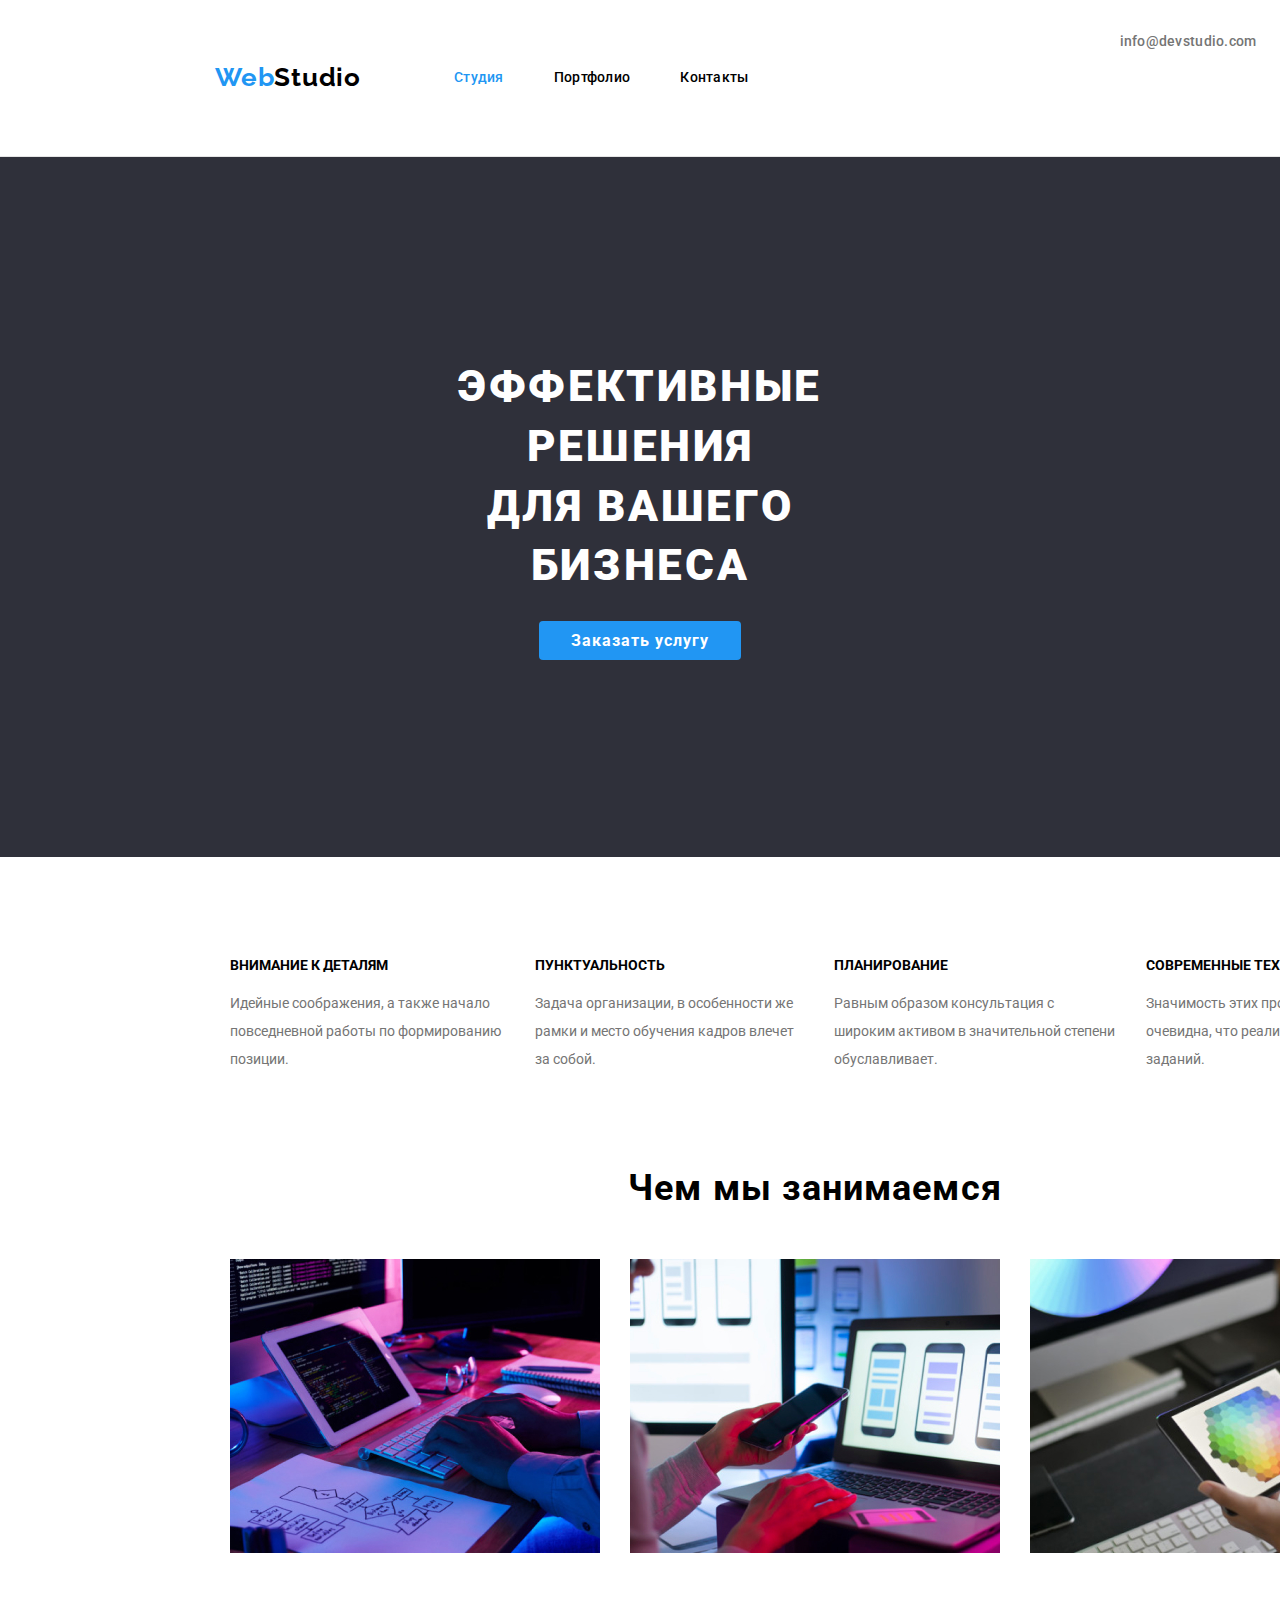
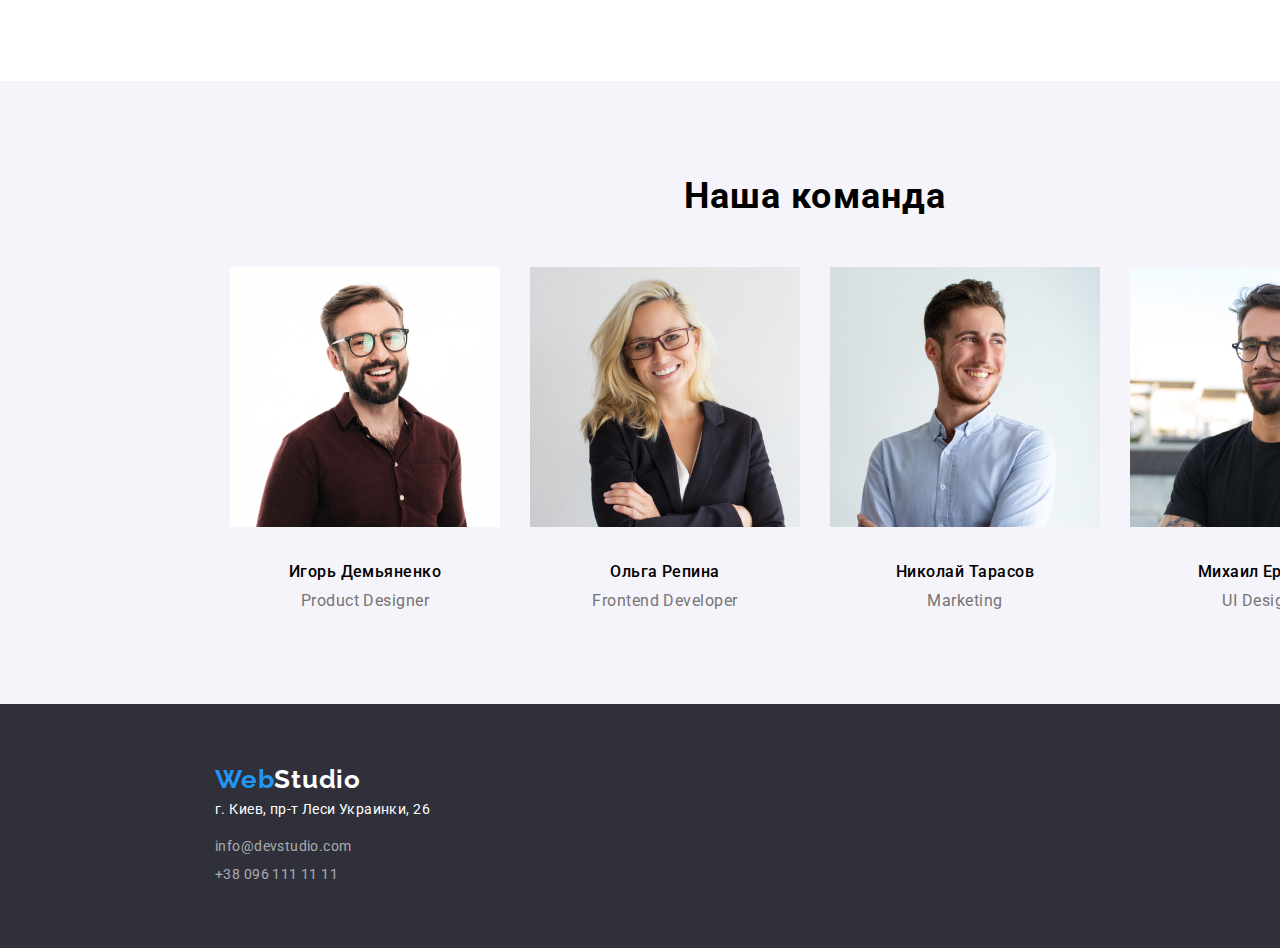
==== index.html @ 15e568a7 "Правки по ДЗ" ====
<!DOCTYPE html>
<html lang="ru">
<head>
    <meta charset="UTF-8">
    <meta name="viewport" content="width=device-width, initial-scale=1.0">
    <title>Document</title>
    <link rel="stylesheet" href="https://cdnjs.cloudflare.com/ajax/libs/modern-normalize/1.0.0/modern-normalize.css">
    <link rel="preconnect" href="https://fonts.gstatic.com">
    <link rel="stylesheet"
        href="https://fonts.googleapis.com/css2?family=Raleway:wght@700&family=Roboto:wght@400;500;700;900&display=swap">
    <link rel="stylesheet" href="css/styles.css">
</head>
<body>
    <!--шапка сайта-->
            <header class="header">
                <!--блок навигации-->
                <div class="top">
        <div class="main-nav">
            <nav class="nav">
                 <a href="" class="logo"> <span class="accent">Web</span>Studio</a>
        <!--ссылки на другие страницы-->
        
               <ul class="site-nav none">
                   <li class="item"> 
                <a href="index.html" class="link current"> Студия </a> 
            </li>
            <li class="item"> 
                <a href="portfolio.html" class="link"> Портфолио </a> 
            </li>
            <li class="item"> 
                <a href="" class="link"> Контакты </a> 
            </li>
            </ul>
   
        </nav>
        <!--ссылки на контакты-->
         <ul class="auth-nav">
             <li class="item"> <a href="mailto:info@devstudio.com" class="mail-tel"> info@devstudio.com </a> </li>
             <li class="item"> <a href="tel:+380961111111" class="mail-tel"> +38 096 111 11 11 </a> </li>
          </ul>
    </div>    
    </div>
        </header>
        <!--главный заголовок-->
                    <section class="banner"> 
                <h1 class="main-title"> <div>Эффективные решения</div>для вашего бизнеса </h1>
                <a href="" class="button"> Заказать услугу </a>
            </section>
               <!--основная часть сайта-->
            
        <main>
            <!--блок особенностей, буллеты-->
            <section class="bullet">
                <div class="container section">
                <div class="bullets">
                <ul class="bullet-main none">
                    <li class="bullet-item">
                        <h3 class="bullet-title"> ВНИМАНИЕ К ДЕТАЛЯМ </h3>
                        <p class="bullet-description"> Идейные соображения, а также начало повседневной работы по формированию позиции. </p>
                    </li>
                    <li class="bullet-item">                
                        <h3 class="bullet-title">  ПУНКТУАЛЬНОСТЬ </h3>
                        <p class="bullet-description"> Задача организации, в особенности же рамки и место обучения кадров влечет за собой. </p>
                    </li>
                    <li class="bullet-item">
                        <h3 class="bullet-title"> ПЛАНИРОВАНИЕ </h3>
                        <p class="bullet-description"> Равным образом консультация с широким активом в значительной степени обуславливает. </p>
                    </li>
                    <li class="bullet-item">
                        <h3 class="bullet-title"> СОВРЕМЕННЫЕ ТЕХНОЛОГИИ </h3>
                        <p class="bullet-description"> Значимость этих проблем настолько очевидна, что реализация плановых заданий. </p>
                    </li>
                </ul>
                </div>
                </div>
            </section>
            <section class="direct">
                <!--блок направлений работы-->
                <div class="container section">
                <h2 class="direct-title">Чем мы занимаемся</h2>
                <ul class="direct-main none">
                    <li class="direct-image"> <img src="images/box1.jpg" alt="Laptop" width="370"> </li>
                    <li class="direct-image"> <img src="images/box2.jpg" alt="Mobile phone" width="370"> </li>
                    <li class="direct-image"> <img src="images/box3.jpg" alt="Tablet" width="370"> </li>                         
                </ul>
                </div>
            </section>
            <section class="hero">
                <!--блок герои-->
                <div class="container section">
                <h2 class="hero-title"> Наша команда </h2>
                <ul class="hero-main none">
                    <li class="hero-item">
                        <img src="images/igor.jpg" alt="Игорь Демьяненко" width="270" class="hero-image">
                        <h4 class="hero-name"> Игорь Демьяненко </h4>
                        <p class="hero-description"> Product Designer </p>
                </li>
                    <li class="hero-item">
                        <img src="images/olga.jpg" alt="Ольга Репина" width="270" class="hero-image">
                        <h4 class="hero-name"> Ольга Репина </h4>
                        <p class="hero-description"> Frontend Developer </p>
                </li>
                    <li class="hero-item">
                        <img src="images/nicolay.jpg" alt="Николай Тарасов" width="270" class="hero-image">
                        <h4 class="hero-name"> Николай Тарасов </h4>
                        <p class="hero-description"> Marketing </p>
                </li>
                    <li class="hero-item">
                        <img src="images/michael.jpg" alt="Михаил Ермаков" width="270" class="hero-image">
                        <h4 class="hero-name"> Михаил Ермаков </h4>
                        <p class="hero-description"> UI Designer </p>
                </li>
                </ul>
                </div>
            </section>
        </main>
        
        <!--подвал сайта-->
    <footer class="footer">
    <a href="" class="logo-footer"> <span class="accent">Web</span>Studio</a>
    <!--блок контактов в подвале-->
    <ul class="none">
        <li>
            <p class="address"> г. Киев, пр-т Леси Украинки, 26 </p>
        </li>
        <li> <a href="mailto:info@devstudio.com" class="contact mail"> info@devstudio.com </a> </li>
        <li> <a href="tel:+380961111111" class="contact"> +38 096 111 11 11 </a> </li>
    </ul>
    </footer>
</div>
</body>
</html>
---- css/styles.css ----
:root {
  --title-text-color: #212121;
  --primary-text-color: #757575;
  --accent-color: #2196f3;
}

html {
  box-sizing: border-box;
}

*,
*::before,
*::after {
  box-sizing: inherit;
}

body {
  font-family: 'Roboto', sans-serif;
  color: var(--text-title-color);
  background-color: #ffffff;
}
li {
  list-style-type: none;
  padding: 0px;
  margin: 0px;
}
a {
  text-decoration: none;
}
ul {
  margin-top: 0;
  margin-bottom: 0;
}

.container {
  width: 1200px;
  padding-left: 15px;
  padding-right: 15px;
  margin-left: auto;
  margin-right: auto;
}
/*блок навигации и контакты*/

.main-nav {
  display: flex;
  align-items: center;
}

.site-nav {
  display: flex;
  align-items: center;
  margin-left: 93px;
}

.site-nav .item:not(:last-child) {
  margin-right: 50px;
}
/*.site-nav.link {
  display: block;
  padding-top: 32px;
  padding-bottom: 32px;
}*/

.top {
  /* height: 80px;
  left: 0px;
  top: 0px;*/

  font-family: 'Roboto', sans-serif;
  color: var(--text-title-color);
  background-color: #ffffff;
}

.header {
  display: flex;
  border-bottom: 1px solid #e5e5e5;
}
.nav {
  display: flex;
  margin-top: 24px;
  margin-bottom: 25px;
  margin-left: 215px;
  margin-right: auto;
}
.logo {
  font-family: 'Raleway', sans-serif;
  font-weight: 700;
  font-size: 26px;
  line-height: 1.19;
  letter-spacing: 0.03em;
  color: #000000;
}

.accent {
  color: var(--accent-color);
}
.logo:hover,
.logo:focus {
  color: var(--accent-color);
}
.link {
  font-family: 'Roboto', sans-serif;
  font-weight: 500;
  font-size: 14px;
  line-height: 1.14;
  letter-spacing: 0.02em;

  color: var(--text-title-color);
}
.link:hover,
.link:focus {
  color: var(--accent-color);
}

.link.current {
  color: var(--accent-color);
}
.auth-nav {
  display: flex;
  margin-left: 331px;
  margin-top: 32px;
  margin-bottom: 32px;
  /*margin-right: 215px;*/
}
.auth-nav .item + .item {
  margin-left: 50px;
}

.mail-tel {
  font-family: 'Roboto', sans-serif;
  font-weight: 500;
  font-size: 14px;
  line-height: 1.14;
  letter-spacing: 0.02em;
  color: var(--primary-text-color);
}

.mail-tel:hover,
.mail-tel:focus {
  color: var(--accent-color);
}

/*главный баннер сайта*/
.main-title {
  margin-top: 0;
  margin-bottom: 30px;

  font-weight: 900;
  font-size: 44px;
  line-height: 1.36;

  letter-spacing: 0.06em;
  text-transform: uppercase;

  font-family: 'Roboto', sans-serif;
  color: #ffffff;
}

.button {
  font-weight: 700;
  font-size: 16px;
  line-height: 1.9;
  min-width: 200px;

  display: inline;
  align-items: center;

  font-family: 'Roboto', sans-serif;
  color: #ffffff;
  background-color: var(--accent-color);
  letter-spacing: 0.06em;

  cursor: pointer;

  border-radius: 4px;
  padding: 10px 32px;
}
.banner {
  /*width: 1600px;*/
  padding: 200px 452px;
  left: 0px;
  top: 80px;

  text-align: center;

  background-color: #2f303a;
}

.section {
  /*padding-top: 94px;
  padding-bottom: 0;*/
  margin: 0;

  /* width: 1200px;
  padding-left: 15px;
  padding-right: 15px;
  margin-left: auto;
  margin-right: auto;*/
}
.section-portfolio {
  padding-left: 215px;
  padding-right: 215px;
  padding-bottom: 94px;
}
/*блок особенностей,буллеты*/

.bullet {
  padding: 94px 215px 0;
}
.bullets {
  display: flex;
  padding: 0;
}

.bullet-main {
  display: flex;
  padding: 0;
}

.bullet-item:not(:first-child) {
  margin-left: 30px;
}

.bullet-title {
  margin-top: 0;
  margin-bottom: 10px;

  font-family: 'Roboto', sans-serif;
  font-weight: 700;
  font-size: 14px;
  line-height: 2;

  color: var(--text-title-color);
}
.bullet-description {
  margin-top: 0;
  margin-bottom: 0;

  font-family: 'Roboto', sans-serif;
  font-weight: 400;
  font-size: 14px;
  line-height: 2;

  color: var(--primary-text-color);
}

/*блок направлений работы + блок герои*/

.direct-main {
  display: flex;
}
.direct {
  padding: 94px 215px;
}

.direct-image {
  width: 370px;
  margin-right: 30px;
  margin-bottom: 30px;
}

.direct-image:last-child {
  margin-right: 0;
}
.direct-title,
.hero-title {
  margin-top: 0;
  margin-bottom: 50px;
  align-items: center;

  font-family: 'Roboto', sans-serif;
  font-weight: 700;
  font-size: 36px;
  line-height: 1.17;
  text-align: center;
  letter-spacing: 0.03em;

  color: var(--text-title-color);
}
/*блок герои*/

.hero-main {
  display: flex;
}
.hero {
  padding: 94px 215px;

  background-color: #f5f4fa;
}
.hero-image {
  margin-bottom: 30px;
}

.hero-item:not(:last-child) {
  margin-right: 30px;
}
.hero-item {
  align-content: center;
}
.hero-name {
  margin-top: 0;
  margin-bottom: 10px;

  font-family: 'Roboto', sans-serif;
  font-weight: 500;
  font-size: 16px;
  line-height: 1.19;
  text-align: center;
  letter-spacing: 0.03em;

  color: var(--text-title-color);
}
.hero-description {
  margin-top: 0;
  margin-bottom: 0;

  font-family: 'Roboto', sans-serif;
  font-weight: 400;
  font-size: 16px;
  line-height: 1.19;
  text-align: center;
  letter-spacing: 0.03em;

  color: var(--primary-text-color);
}

/*подвал сайта*/
.none {
  padding: 0;
}

.footer {
  padding-top: 60px;
  padding-bottom: 60px;
  padding-left: 215px;
  padding-right: auto;

  background: #2f303a;
}

.logo-footer {
  margin-bottom: 20px;

  font-family: 'Raleway', sans-serif;
  font-weight: 700;
  font-size: 26px;
  line-height: 1.19;
  letter-spacing: 0.03em;
  color: #ffffff;
}
.address {
  margin-top: 0;
  margin-bottom: 9px;

  font-family: 'Roboto', sans-serif;
  font-weight: 400;
  font-size: 14px;
  line-height: 2;
  letter-spacing: 0.03em;

  color: #ffffff;
}
.contact {
  font-family: 'Roboto', sans-serif;
  font-weight: 400;
  font-size: 14px;
  line-height: 2;
  letter-spacing: 0.03em;

  color: rgba(255, 255, 255, 0.6);
}
.mail {
  margin-bottom: 6px;
}
/*скрытый заголовок*/
.hide {
  visibility: hidden;
}
/*основная часть страницы "портфолио"*/

/*кнопки-фильтры*/
.button-list {
  display: flex;
  justify-content: center;
}

.filter {
  font-family: 'Roboto', sans-serif;
  font-weight: 500;
  font-size: 16px;
  line-height: 1.6;

  display: inline;
  align-items: center;
  text-align: center;
  letter-spacing: 0.03em;

  color: var(--text-title-color);
  cursor: pointer;

  border-radius: 4px;
  padding: 6px 22px;
  margin-bottom: 50px;
}

.button-item:not(:last-child) {
  margin-right: 8px;
}

/*панель проектов*/

/*.project-image {
  margin-bottom: 20px;
}*/
.project-title {
  margin-top: 0;
  margin-bottom: 4px;

  font-family: 'Roboto', sans-serif;
  font-weight: 700;
  font-size: 18px;
  line-height: 2;

  letter-spacing: 0.06em;

  color: var(--text-title-color);
}
.project-description {
  margin-top: 0;
  margin-bottom: 0;

  font-family: 'Roboto', sans-serif;
  font-weight: 400;
  font-size: 16px;
  line-height: 1.9;

  letter-spacing: 0.03em;

  color: var(--primary-text-color);
}
.project-item {
  padding: 20px 24px;
}
.projects {
  display: flex;
  flex-wrap: wrap;
}
.project-items {
  width: 370px;
  margin-right: 30px;
  margin-bottom: 30px;
  border: 1px solid #eeeeee;
}
.project-items:nth-child(3n) {
  margin-right: 0;
}

.project-items:nth-last-child(-n + 3) {
  margin-bottom: 0;
}
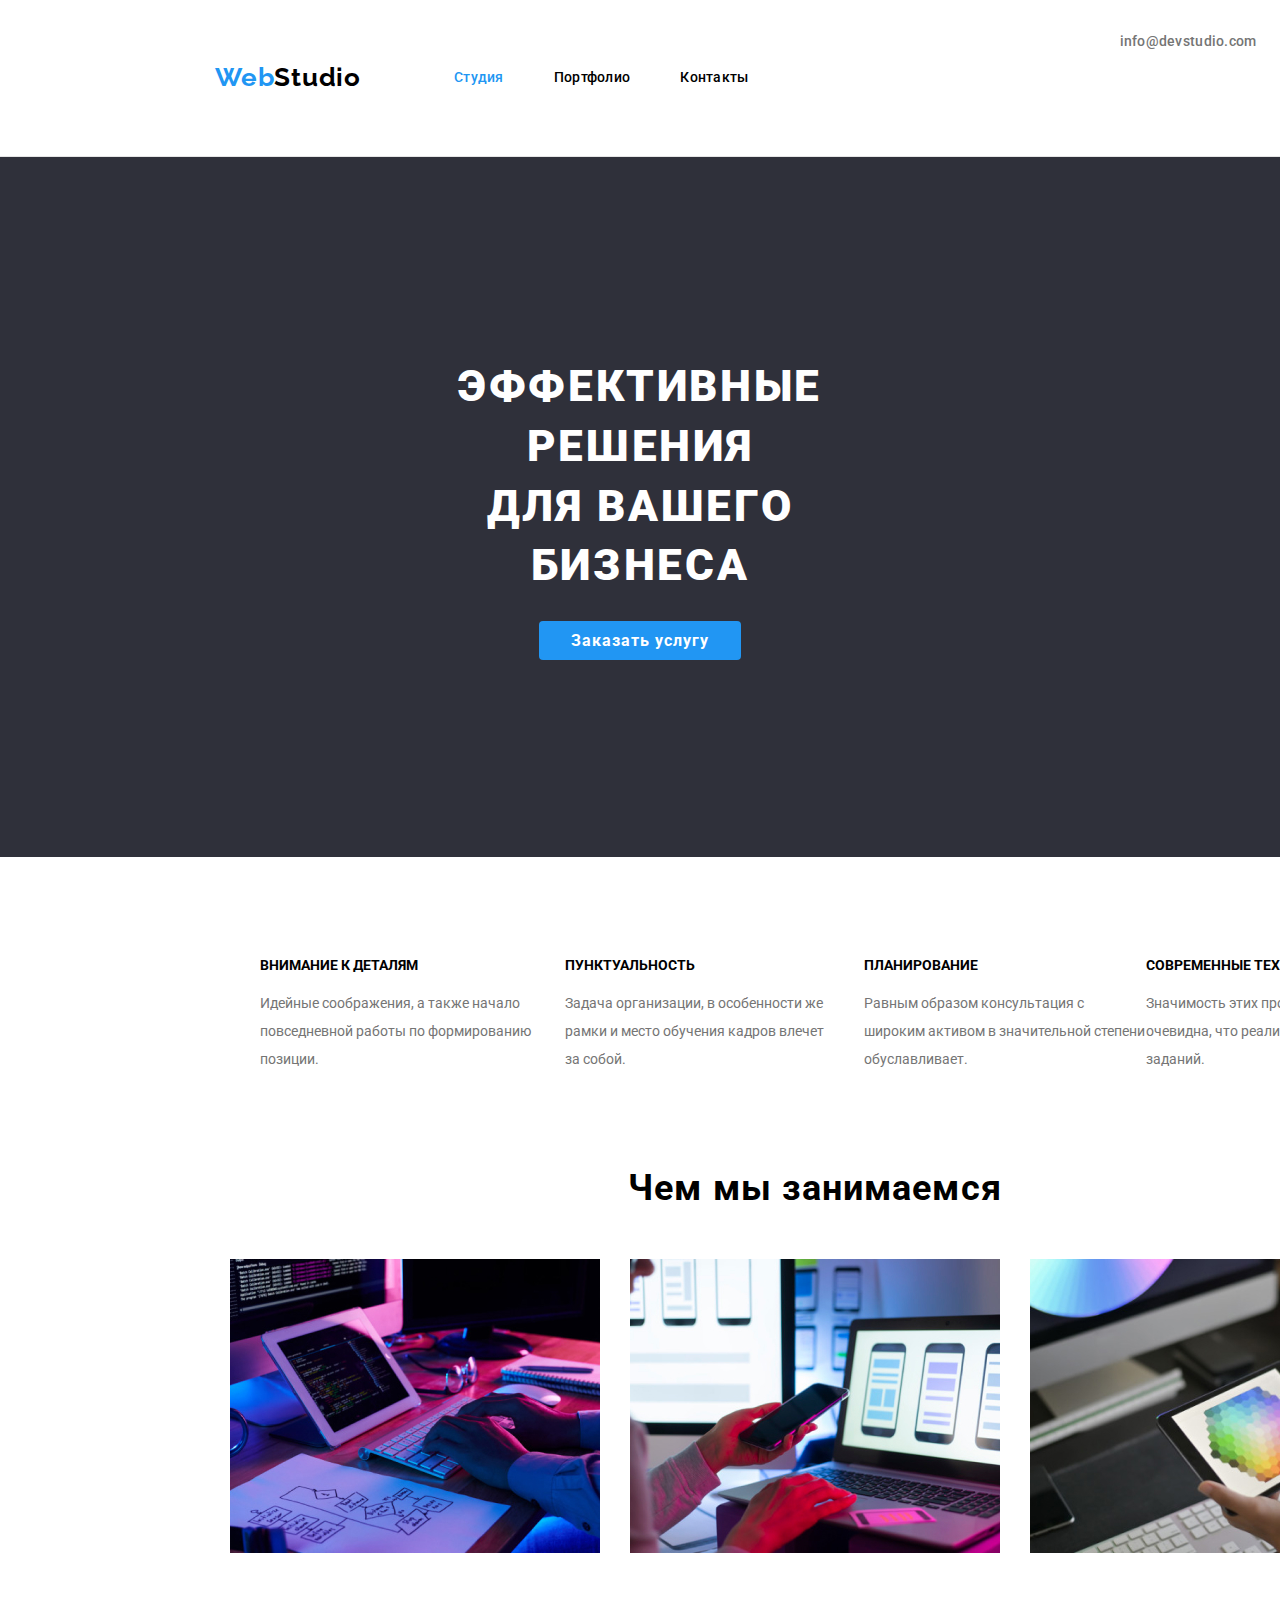
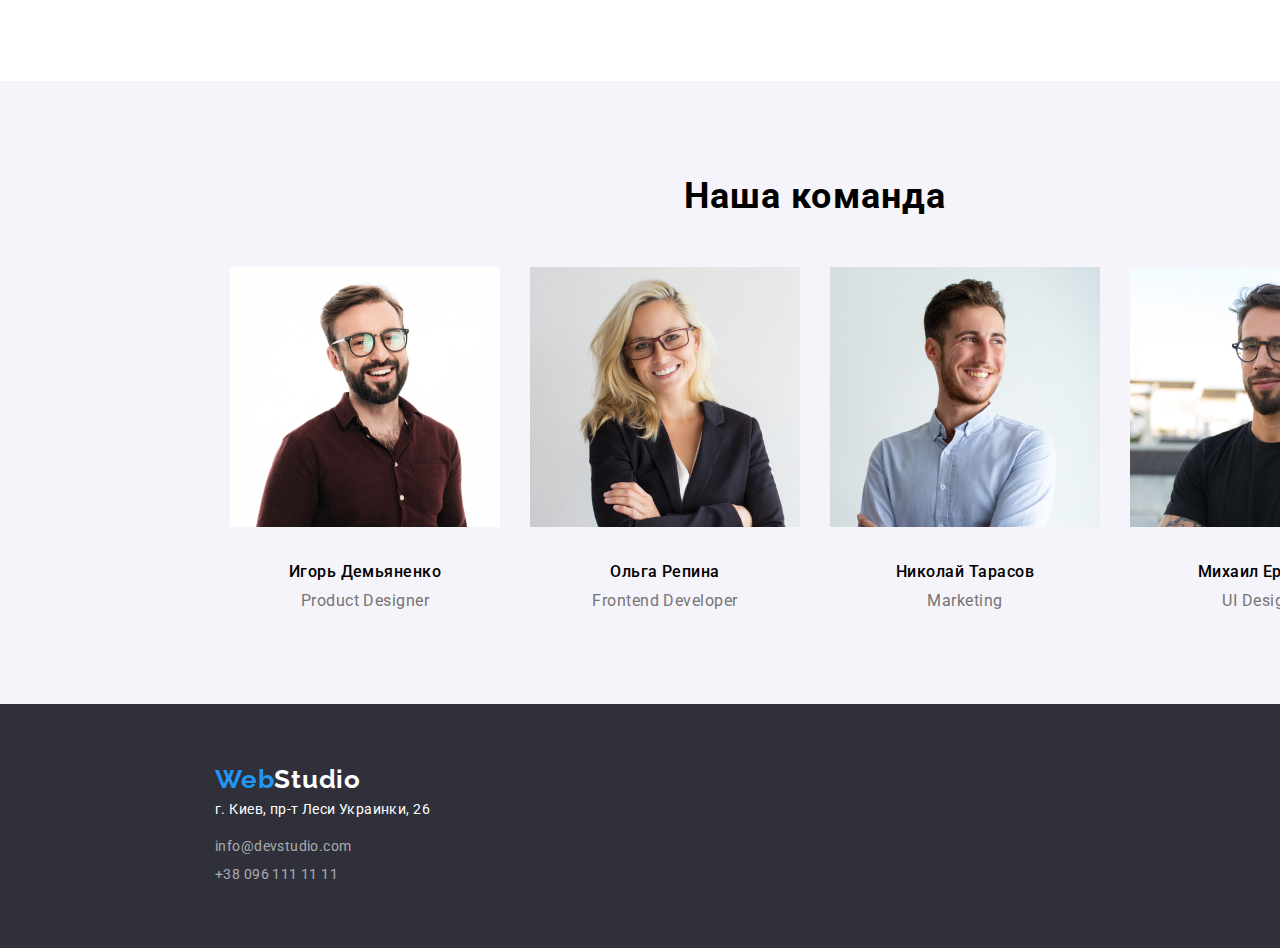
==== commit 9bd70148: "Правка для валидатора" ====
--- a/index.html
+++ b/index.html
@@ -43,7 +43,7 @@
         </header>
         <!--главный заголовок-->
                     <section class="banner"> 
-                <h1 class="main-title"> <div>Эффективные решения</div>для вашего бизнеса </h1>
+                <h1 class="main-title"><div>Эффективные решения</div>для вашего бизнеса</h1>
                 <a href="" class="button"> Заказать услугу </a>
             </section>
                <!--основная часть сайта-->
@@ -127,6 +127,6 @@
         <li> <a href="tel:+380961111111" class="contact"> +38 096 111 11 11 </a> </li>
     </ul>
     </footer>
-</div>
+
 </body>
 </html>--- a/css/styles.css
+++ b/css/styles.css
@@ -217,7 +217,7 @@
   padding: 0;
 }
 
-.bullet-item:not(:first-child) {
+.bullet-item:not(:last-child) {
   margin-left: 30px;
 }
 
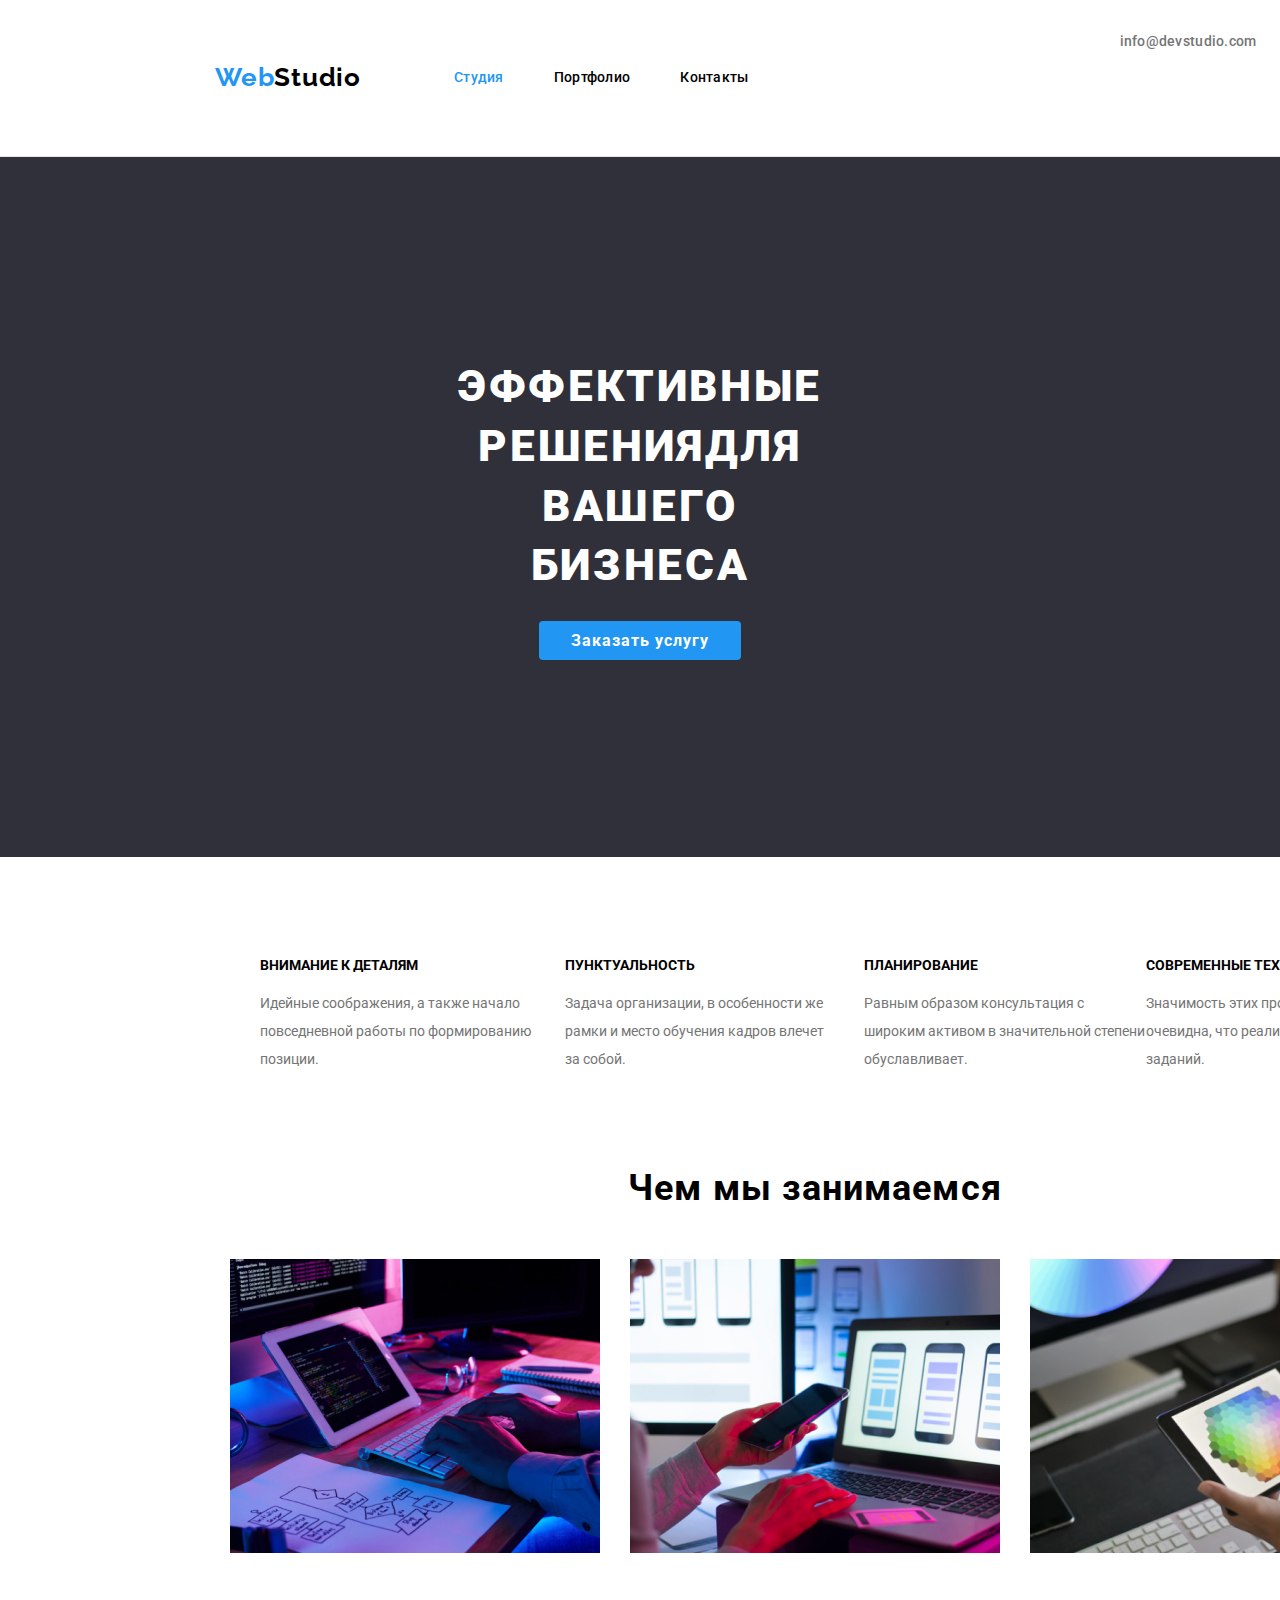
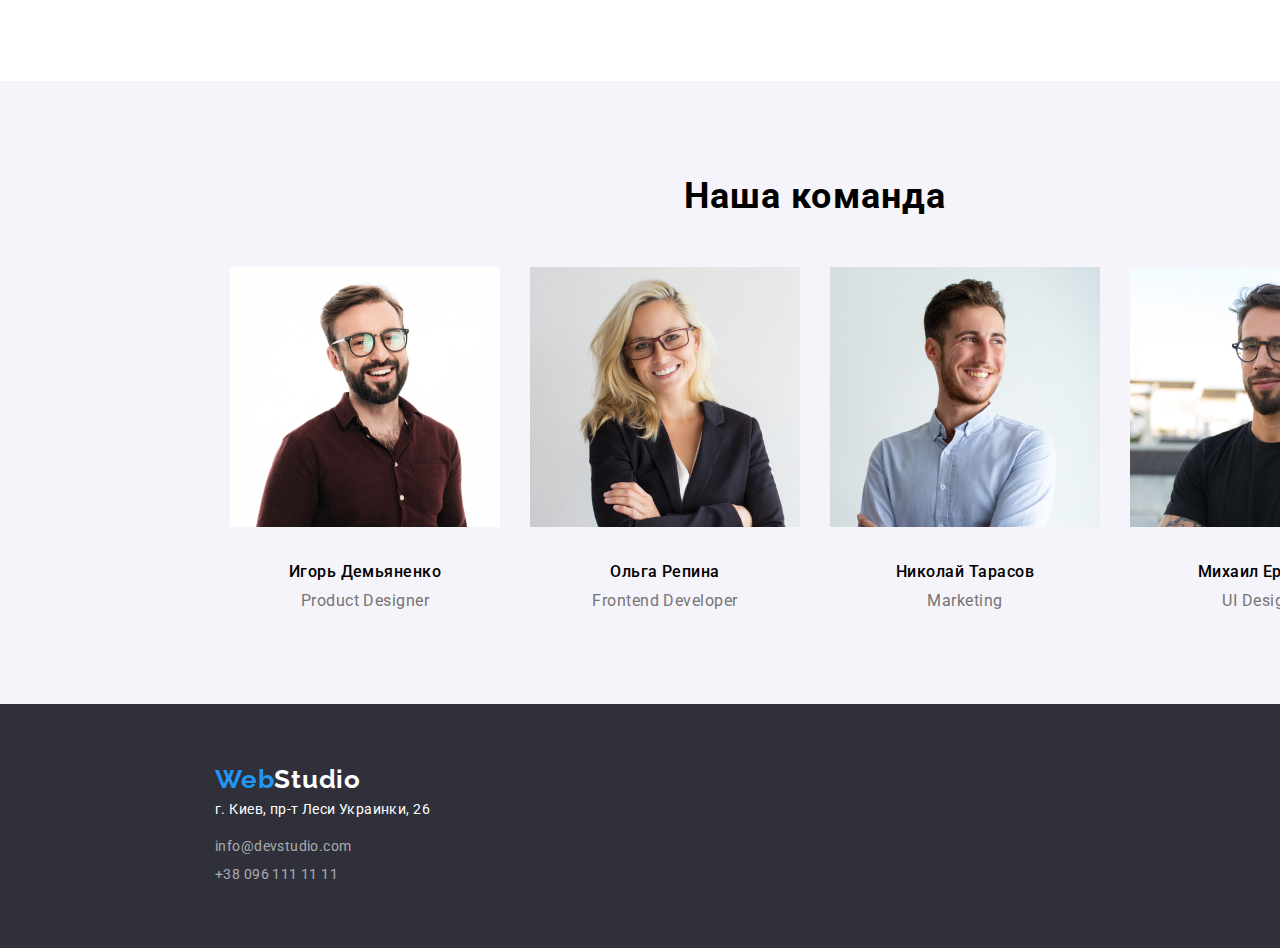
==== commit d65a4fe6: "Update index.html" ====
--- a/index.html
+++ b/index.html
@@ -43,7 +43,7 @@
         </header>
         <!--главный заголовок-->
                     <section class="banner"> 
-                <h1 class="main-title"><div>Эффективные решения</div>для вашего бизнеса</h1>
+                <h1 class="main-title"><span>Эффективные решения</span>для вашего бизнеса</h1>
                 <a href="" class="button"> Заказать услугу </a>
             </section>
                <!--основная часть сайта-->
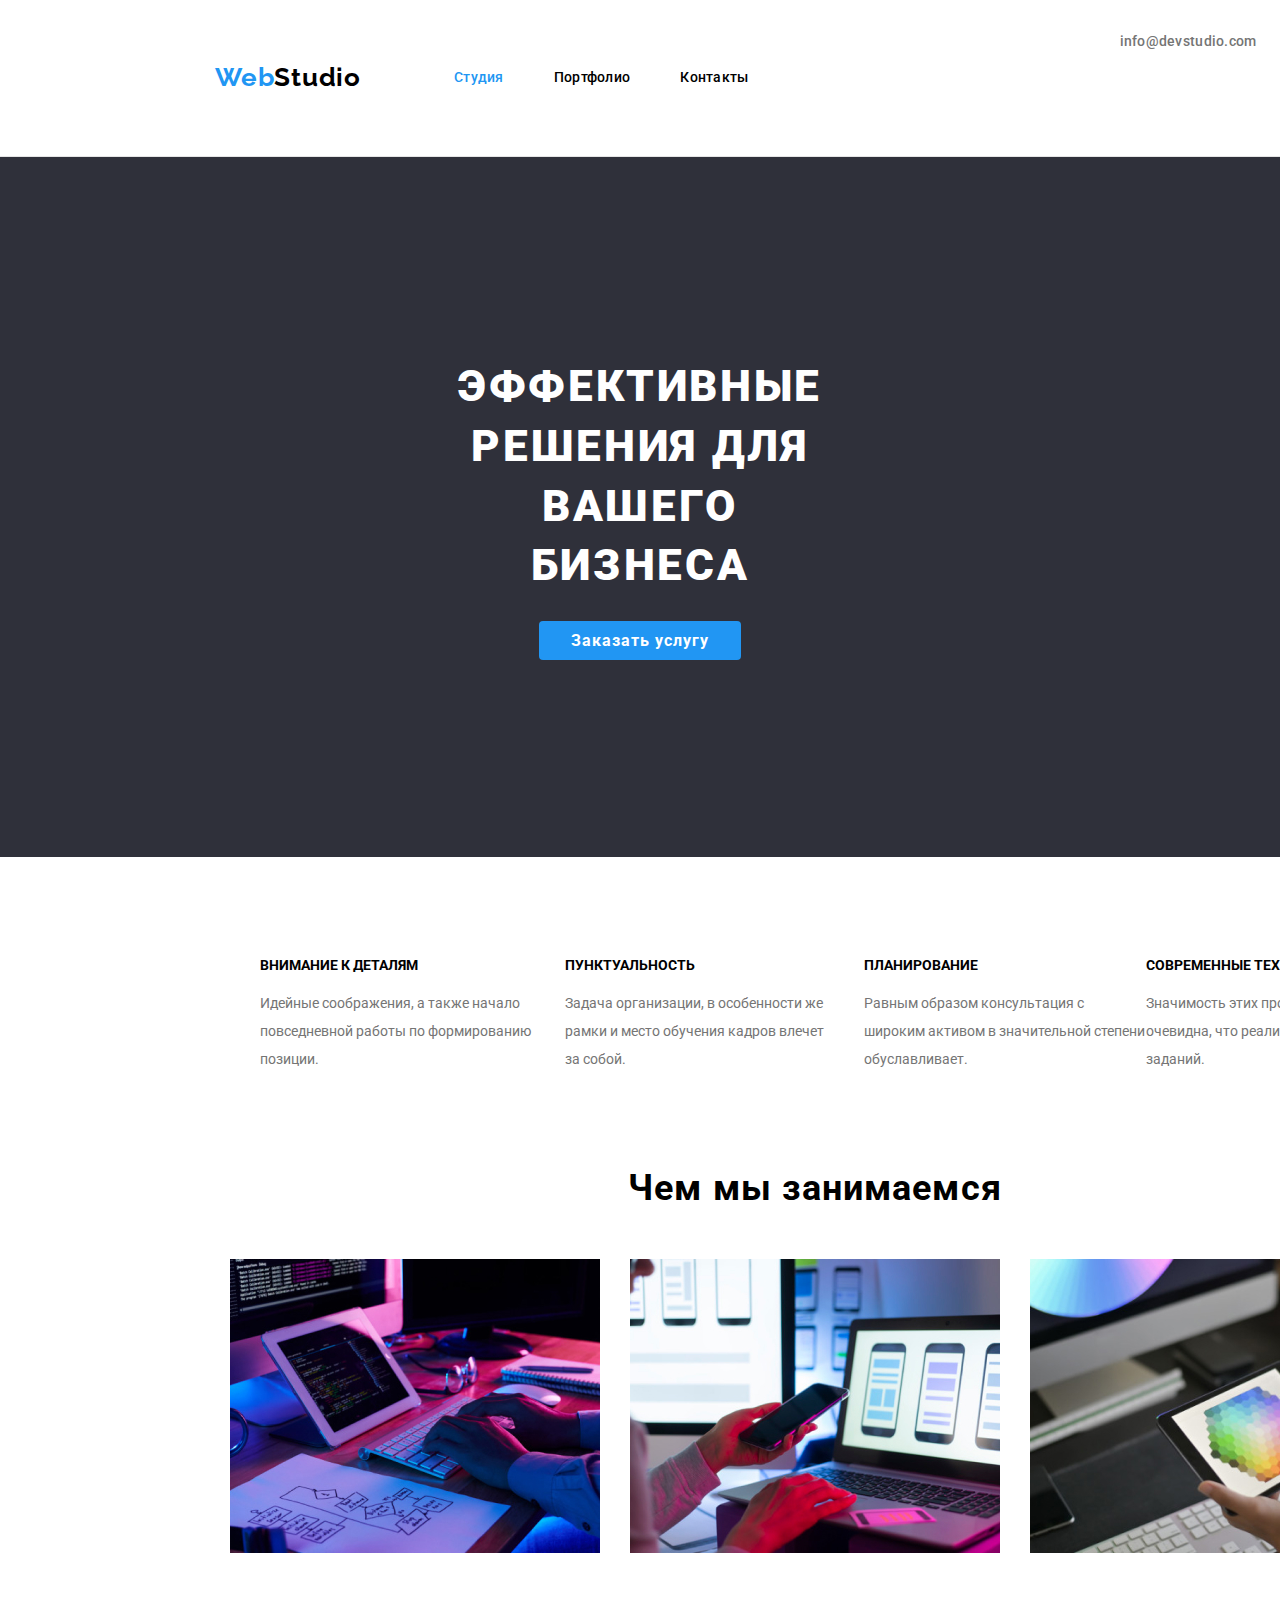
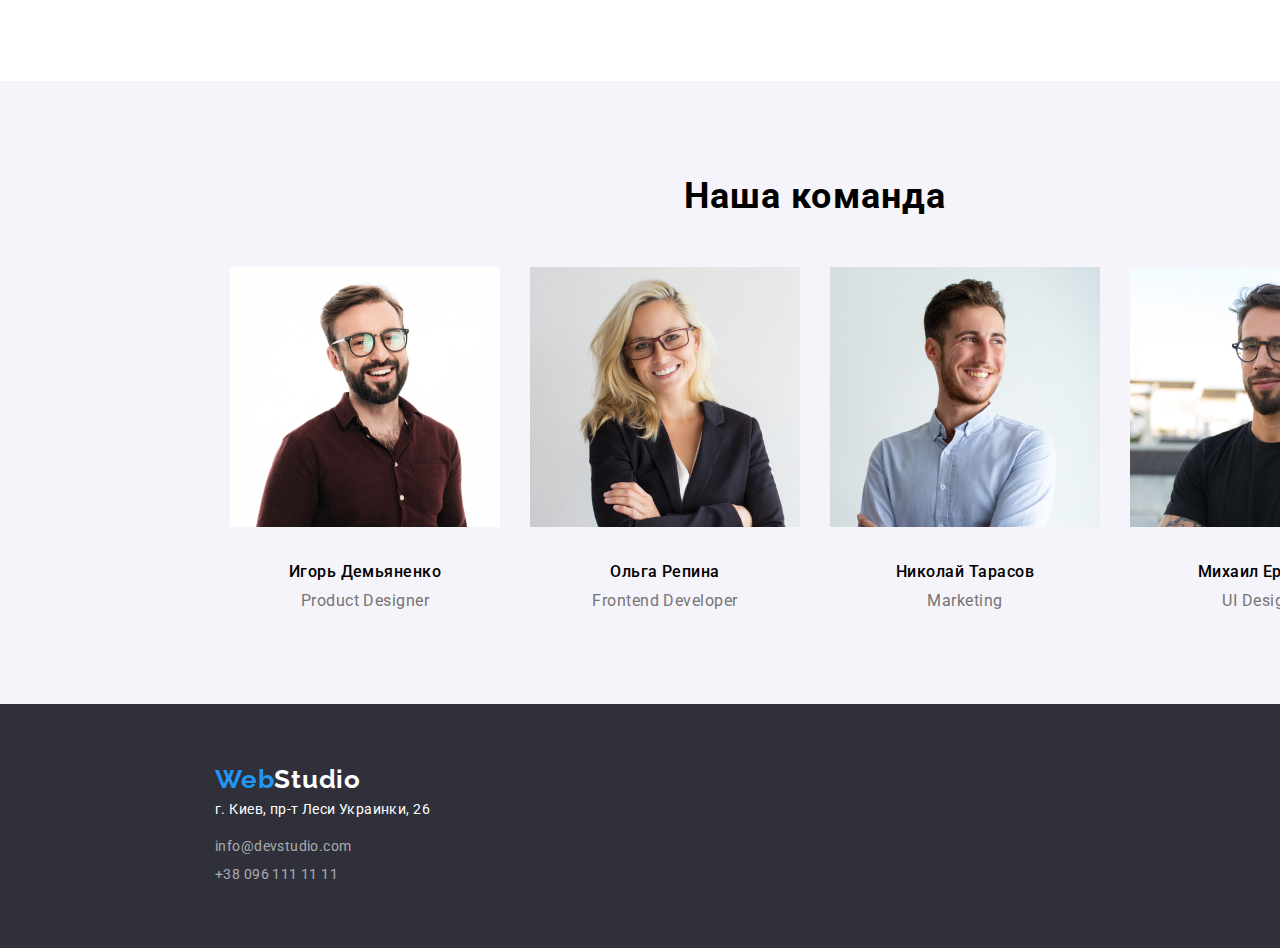
==== commit eb8987fe: "Update index.html" ====
--- a/index.html
+++ b/index.html
@@ -43,7 +43,7 @@
         </header>
         <!--главный заголовок-->
                     <section class="banner"> 
-                <h1 class="main-title"><span>Эффективные решения</span>для вашего бизнеса</h1>
+                <h1 class="main-title"> <span>Эффективные решения</span> для вашего бизнеса</h1>
                 <a href="" class="button"> Заказать услугу </a>
             </section>
                <!--основная часть сайта-->
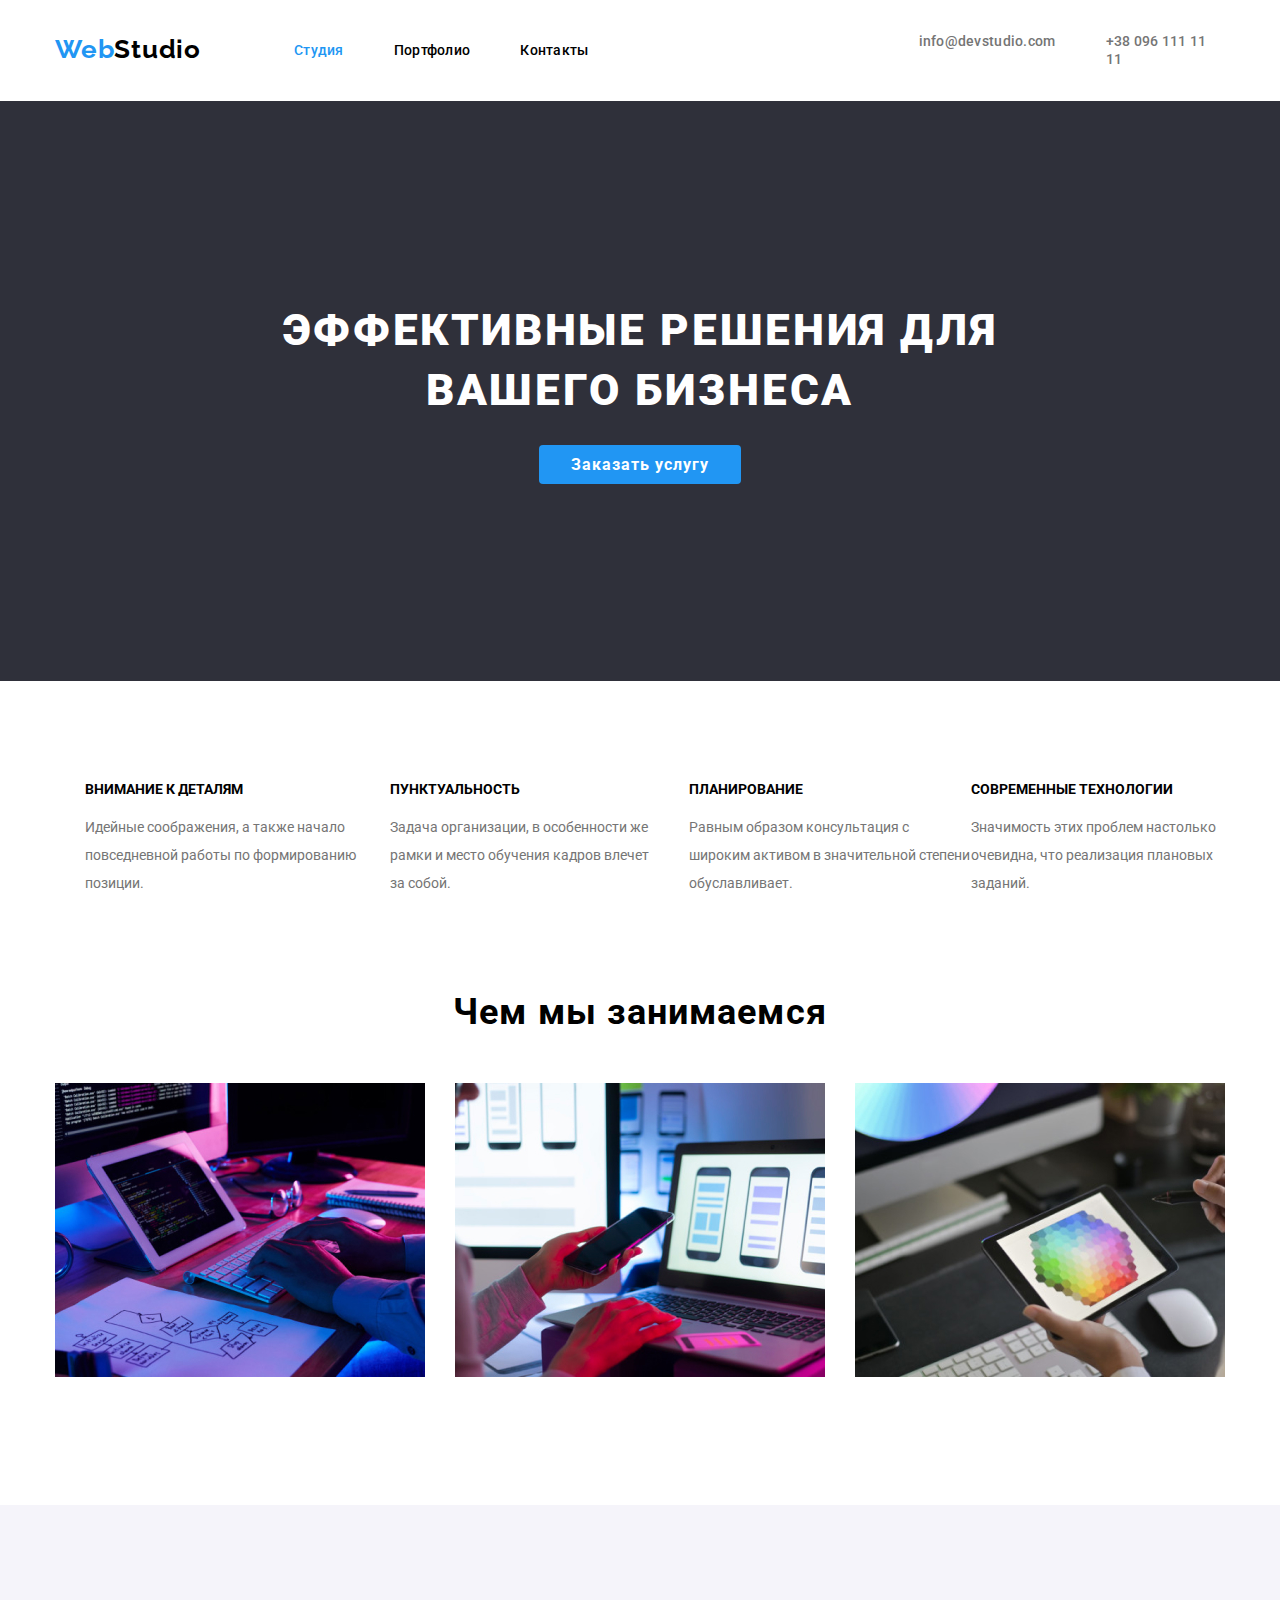
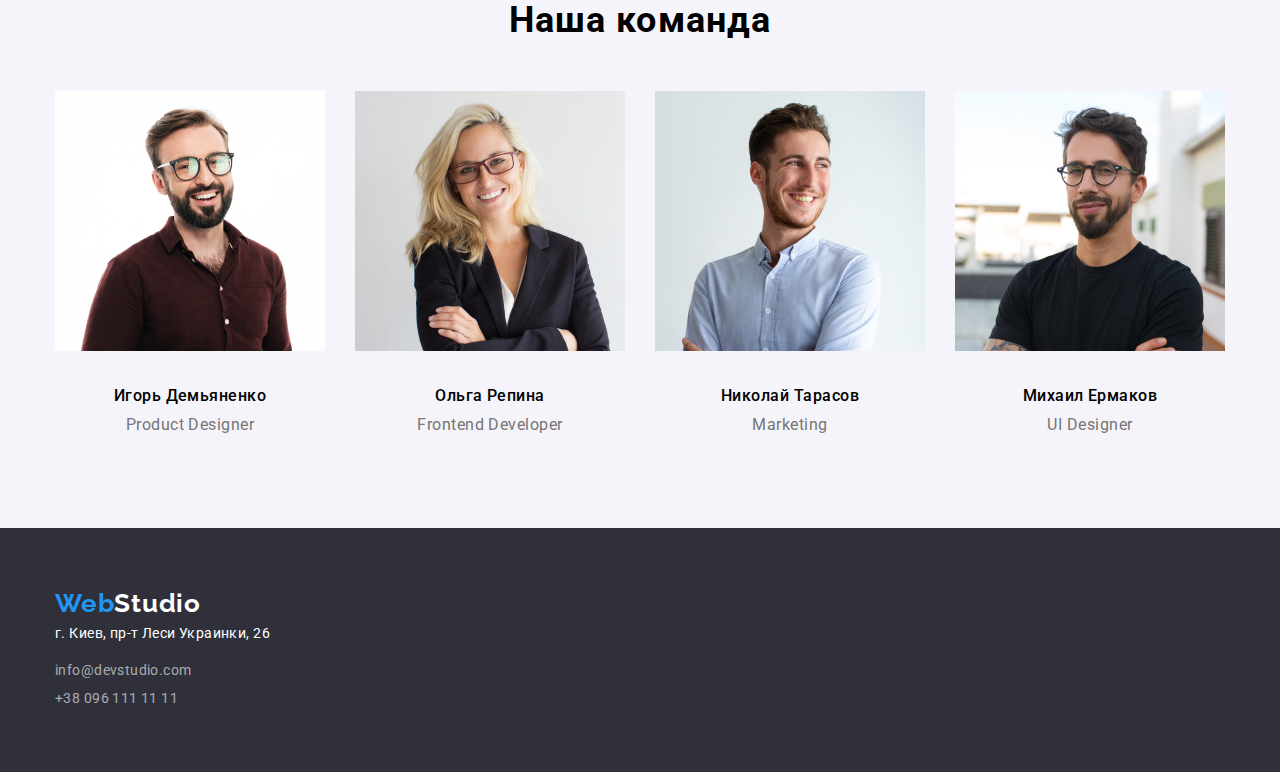
==== commit ed7f9bb4: "Правки по дз" ====
--- a/index.html
+++ b/index.html
@@ -12,10 +12,10 @@
 </head>
 <body>
     <!--шапка сайта-->
-            <header class="header">
+            <header>
                 <!--блок навигации-->
                 <div class="top">
-        <div class="main-nav">
+        <div class="main-nav container">
             <nav class="nav">
                  <a href="" class="logo"> <span class="accent">Web</span>Studio</a>
         <!--ссылки на другие страницы-->
@@ -50,8 +50,8 @@
             
         <main>
             <!--блок особенностей, буллеты-->
-            <section class="bullet">
-                <div class="container section">
+            <section class="bullet container">
+                <div class="section">
                 <div class="bullets">
                 <ul class="bullet-main none">
                     <li class="bullet-item">
@@ -74,9 +74,9 @@
                 </div>
                 </div>
             </section>
-            <section class="direct">
+            <section class="direct container">
                 <!--блок направлений работы-->
-                <div class="container section">
+                <div class="section ">
                 <h2 class="direct-title">Чем мы занимаемся</h2>
                 <ul class="direct-main none">
                     <li class="direct-image"> <img src="images/box1.jpg" alt="Laptop" width="370"> </li>
@@ -85,9 +85,10 @@
                 </ul>
                 </div>
             </section>
-            <section class="hero">
+            <div class="hero-color">
+            <section class="hero container">
                 <!--блок герои-->
-                <div class="container section">
+                <div class="section">
                 <h2 class="hero-title"> Наша команда </h2>
                 <ul class="hero-main none">
                     <li class="hero-item">
@@ -113,10 +114,12 @@
                 </ul>
                 </div>
             </section>
+            </div>
         </main>
         
         <!--подвал сайта-->
-    <footer class="footer">
+        <div class="footer-color">
+    <footer class="footer container">
     <a href="" class="logo-footer"> <span class="accent">Web</span>Studio</a>
     <!--блок контактов в подвале-->
     <ul class="none">
@@ -127,6 +130,6 @@
         <li> <a href="tel:+380961111111" class="contact"> +38 096 111 11 11 </a> </li>
     </ul>
     </footer>
-
+</div>
 </body>
 </html>--- a/css/styles.css
+++ b/css/styles.css
@@ -30,6 +30,9 @@
 ul {
   margin-top: 0;
   margin-bottom: 0;
+}
+.none {
+  padding: 0;
 }
 
 .container {
@@ -55,7 +58,7 @@
 .site-nav .item:not(:last-child) {
   margin-right: 50px;
 }
-/*.site-nav.link {
+/*.site-nav .link {
   display: block;
   padding-top: 32px;
   padding-bottom: 32px;
@@ -72,15 +75,13 @@
 }
 
 .header {
-  display: flex;
   border-bottom: 1px solid #e5e5e5;
 }
 .nav {
   display: flex;
   margin-top: 24px;
   margin-bottom: 25px;
-  margin-left: 215px;
-  margin-right: auto;
+  /*margin-right: auto;*/
 }
 .logo {
   font-family: 'Raleway', sans-serif;
@@ -117,10 +118,9 @@
 }
 .auth-nav {
   display: flex;
-  margin-left: 331px;
+  margin-left: 290px;
   margin-top: 32px;
   margin-bottom: 32px;
-  /*margin-right: 215px;*/
 }
 .auth-nav .item + .item {
   margin-left: 50px;
@@ -177,7 +177,7 @@
 }
 .banner {
   /*width: 1600px;*/
-  padding: 200px 452px;
+  padding: 200px;
   left: 0px;
   top: 80px;
 
@@ -187,25 +187,17 @@
 }
 
 .section {
-  /*padding-top: 94px;
-  padding-bottom: 0;*/
   margin: 0;
-
-  /* width: 1200px;
-  padding-left: 15px;
-  padding-right: 15px;
-  margin-left: auto;
-  margin-right: auto;*/
 }
 .section-portfolio {
-  padding-left: 215px;
-  padding-right: 215px;
+  padding-top: 94px;
   padding-bottom: 94px;
 }
 /*блок особенностей,буллеты*/
 
 .bullet {
-  padding: 94px 215px 0;
+  padding-top: 94px;
+  padding-bottom: 0;
 }
 .bullets {
   display: flex;
@@ -250,7 +242,8 @@
   display: flex;
 }
 .direct {
-  padding: 94px 215px;
+  padding-top: 94px;
+  padding-bottom: 94px;
 }
 
 .direct-image {
@@ -275,6 +268,8 @@
   text-align: center;
   letter-spacing: 0.03em;
 
+  justify-content: center;
+
   color: var(--text-title-color);
 }
 /*блок герои*/
@@ -283,8 +278,10 @@
   display: flex;
 }
 .hero {
-  padding: 94px 215px;
-
+  padding-top: 94px;
+  padding-bottom: 94px;
+}
+.hero-color {
   background-color: #f5f4fa;
 }
 .hero-image {
@@ -325,19 +322,14 @@
 }
 
 /*подвал сайта*/
-.none {
-  padding: 0;
-}
 
 .footer {
   padding-top: 60px;
   padding-bottom: 60px;
-  padding-left: 215px;
-  padding-right: auto;
-
+}
+.footer-color {
   background: #2f303a;
 }
-
 .logo-footer {
   margin-bottom: 20px;
 
@@ -375,6 +367,8 @@
 /*скрытый заголовок*/
 .hide {
   visibility: hidden;
+  line-height: 0;
+  margin: 0;
 }
 /*основная часть страницы "портфолио"*/
 
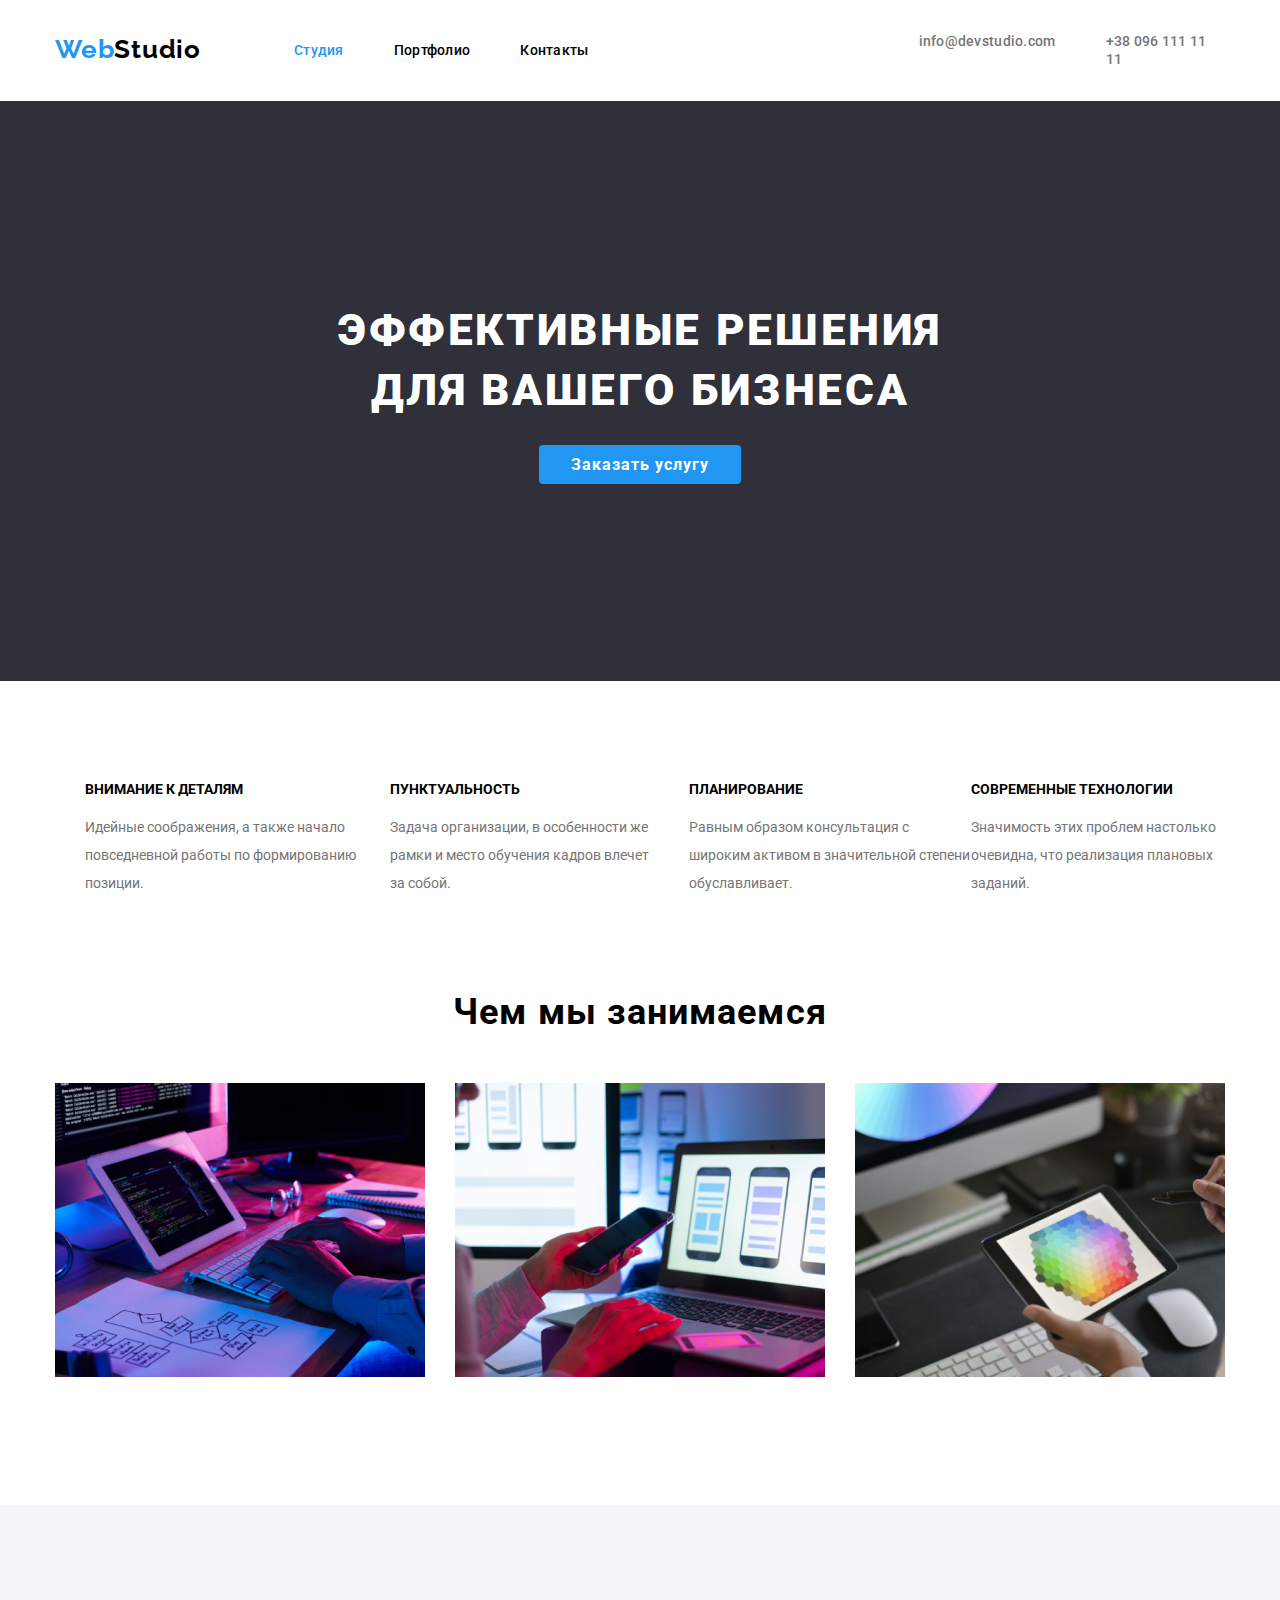
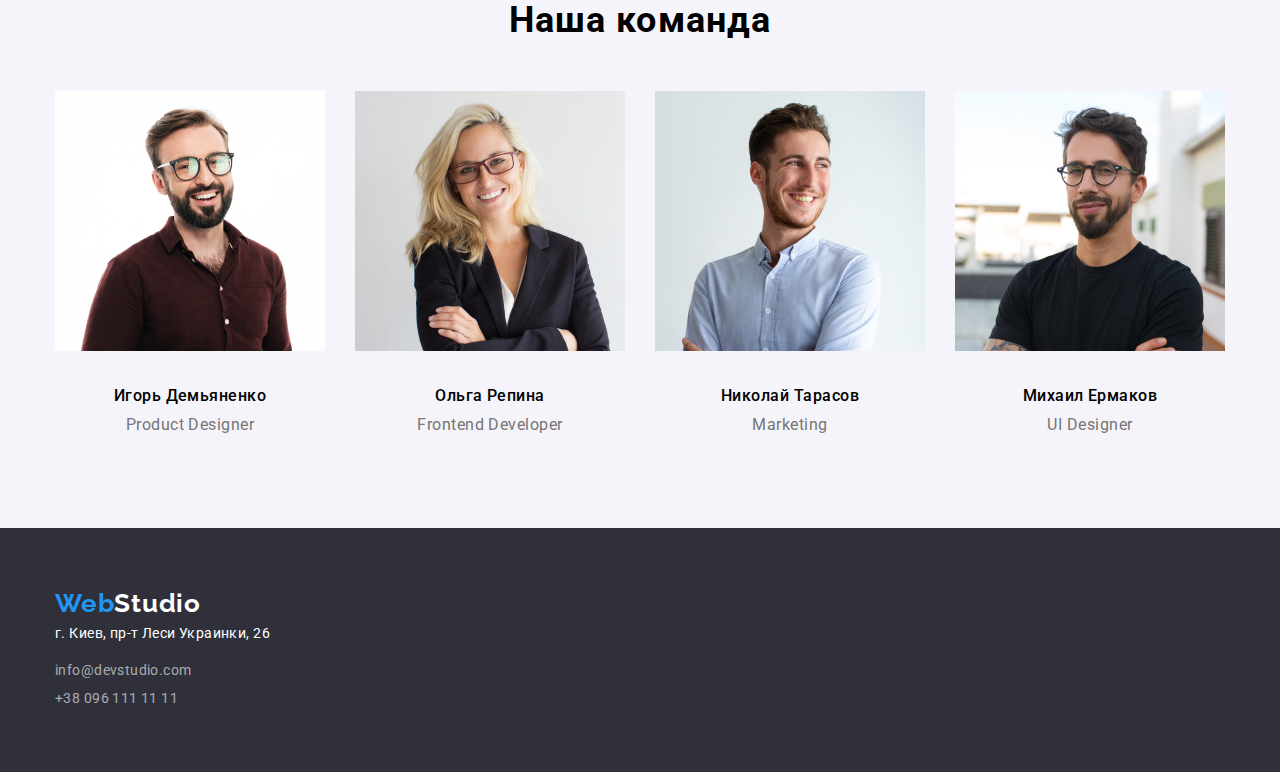
==== commit 4a7af62c: "Update index.html" ====
--- a/index.html
+++ b/index.html
@@ -43,7 +43,7 @@
         </header>
         <!--главный заголовок-->
                     <section class="banner"> 
-                <h1 class="main-title"> <span>Эффективные решения</span> для вашего бизнеса</h1>
+                <h1 class="main-title"> <div>Эффективные решения</div> для вашего бизнеса</h1>
                 <a href="" class="button"> Заказать услугу </a>
             </section>
                <!--основная часть сайта-->
